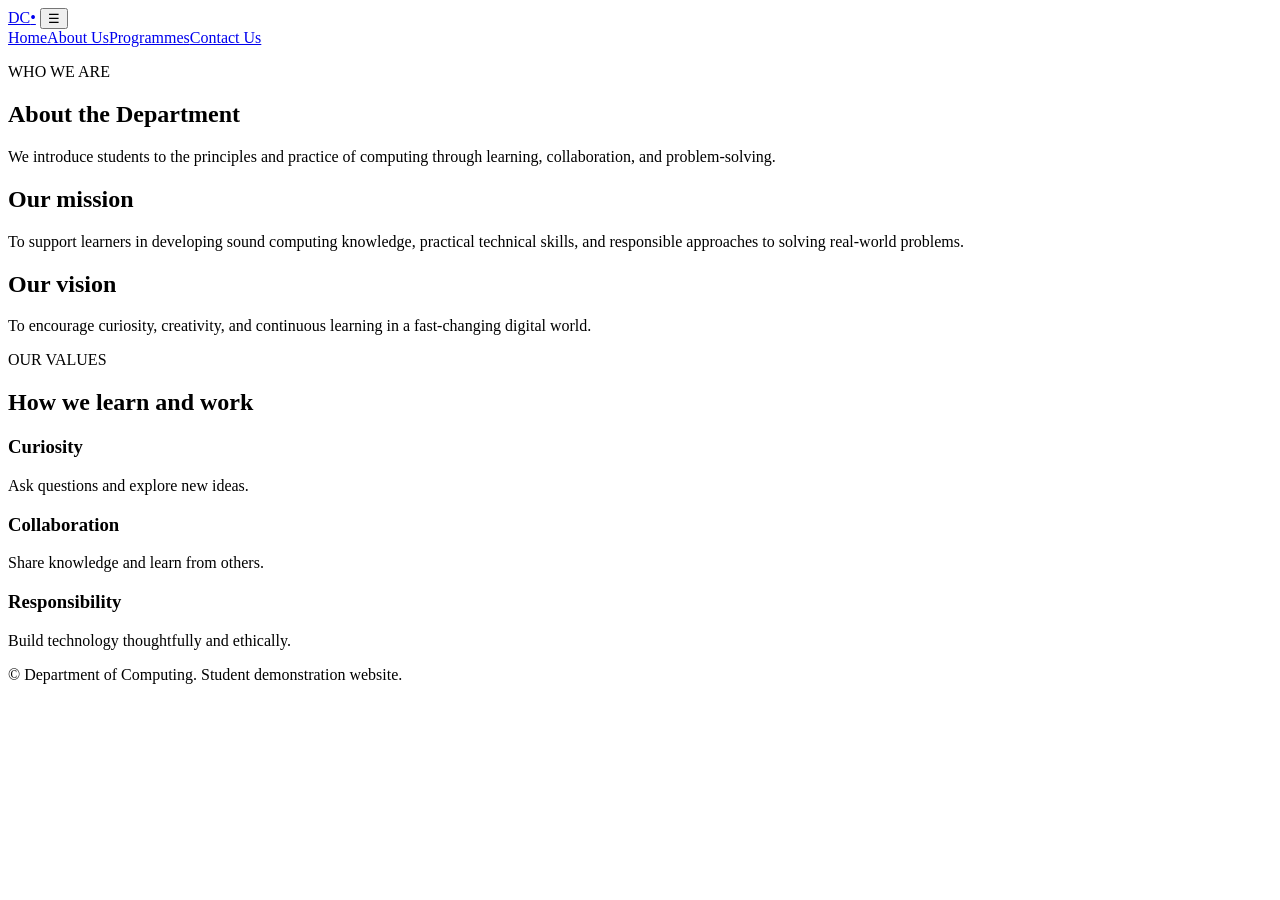
==== about.html @ 1c1f0150 "Add files via upload     Upload SWD414 assignment files" ====
<!DOCTYPE html>
<html lang="en">
<head>
  <meta charset="UTF-8">
  <meta name="viewport" content="width=device-width, initial-scale=1.0">
  <title>Department of Computing | About Us</title>
  <link rel="stylesheet" href="css/style.css">
  <script src="js/script.js" defer></script>
</head>
<body>
  <header class="site-header">
    <a class="brand" href="index.html">DC<span>•</span></a>
    <button class="menu-toggle" aria-label="Toggle navigation" aria-expanded="false">☰</button>
    <nav class="nav"><a href="index.html">Home</a><a class="active" href="about.html">About Us</a><a href="programmes.html">Programmes</a><a href="contact.html">Contact Us</a></nav>
  </header>
  <main class="page-wrap">
    <section class="page-hero"><p class="eyebrow">WHO WE ARE</p><h1>About the Department</h1><p>We introduce students to the principles and practice of computing through learning, collaboration, and problem-solving.</p></section>
    <section class="content-grid">
      <article class="content-panel"><h2>Our mission</h2><p>To support learners in developing sound computing knowledge, practical technical skills, and responsible approaches to solving real-world problems.</p></article>
      <article class="content-panel"><h2>Our vision</h2><p>To encourage curiosity, creativity, and continuous learning in a fast-changing digital world.</p></article>
    </section>
    <section class="section"><p class="eyebrow">OUR VALUES</p><h2 class="section-title">How we learn and work</h2><div class="cards"><article class="card"><h3>Curiosity</h3><p>Ask questions and explore new ideas.</p></article><article class="card"><h3>Collaboration</h3><p>Share knowledge and learn from others.</p></article><article class="card"><h3>Responsibility</h3><p>Build technology thoughtfully and ethically.</p></article></div></section>
  </main>
  <footer><p>© <span class="year"></span> Department of Computing. Student demonstration website.</p></footer>
</body>
</html>
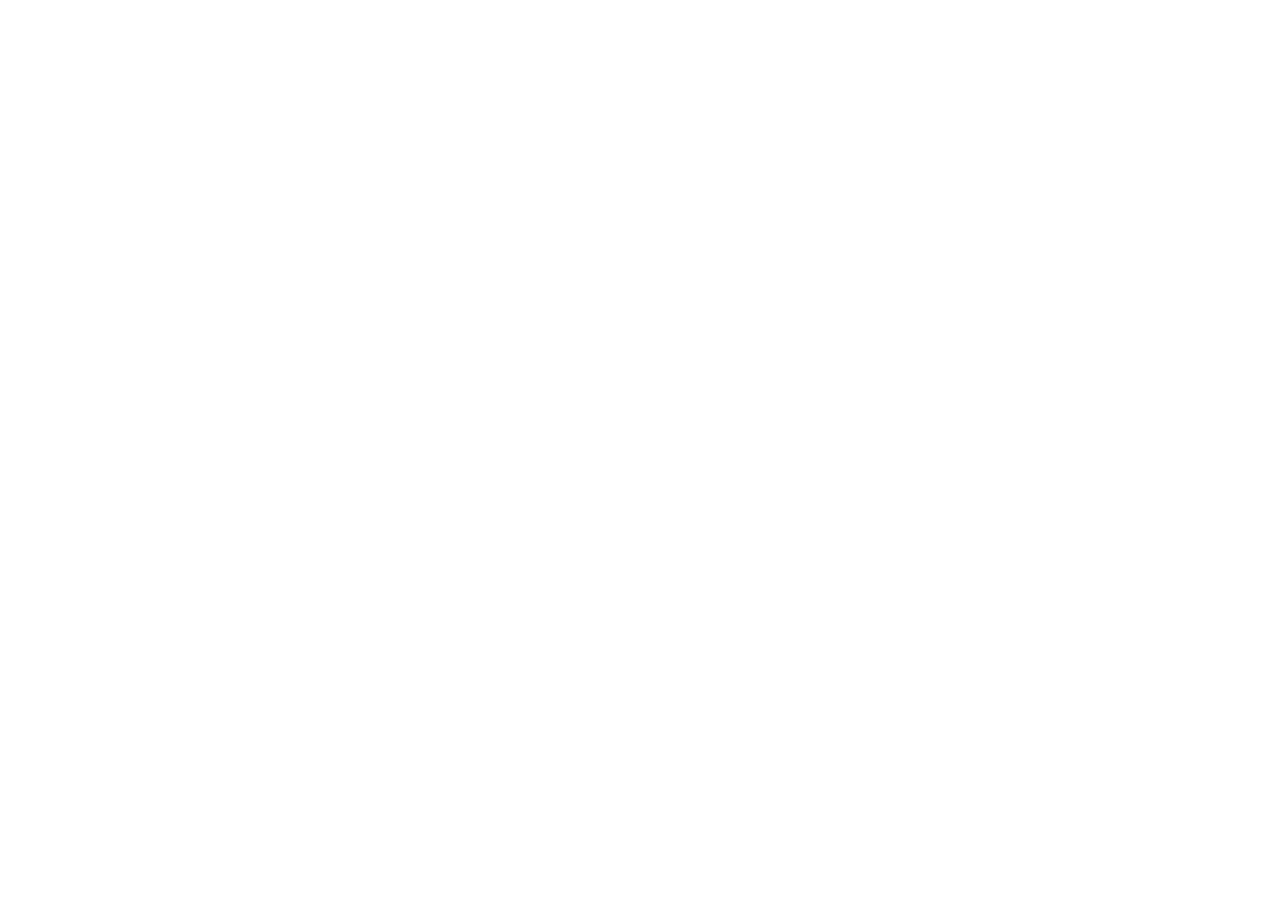
==== commit 1de66beb: "Correct title tag and add department description Fix closing tag for title and add a paragraph about" ====
--- a/about.html
+++ b/about.html
@@ -3,7 +3,8 @@
 <head>
   <meta charset="UTF-8">
   <meta name="viewport" content="width=device-width, initial-scale=1.0">
-  <title>Department of Computing | About Us</title>
+  <title>Department of Computing | About Us</h1>
+    <p>Our Department is committed to developing students’ skills in software development, web technologies, and information systems.</p>
   <link rel="stylesheet" href="css/style.css">
   <script src="js/script.js" defer></script>
 </head>
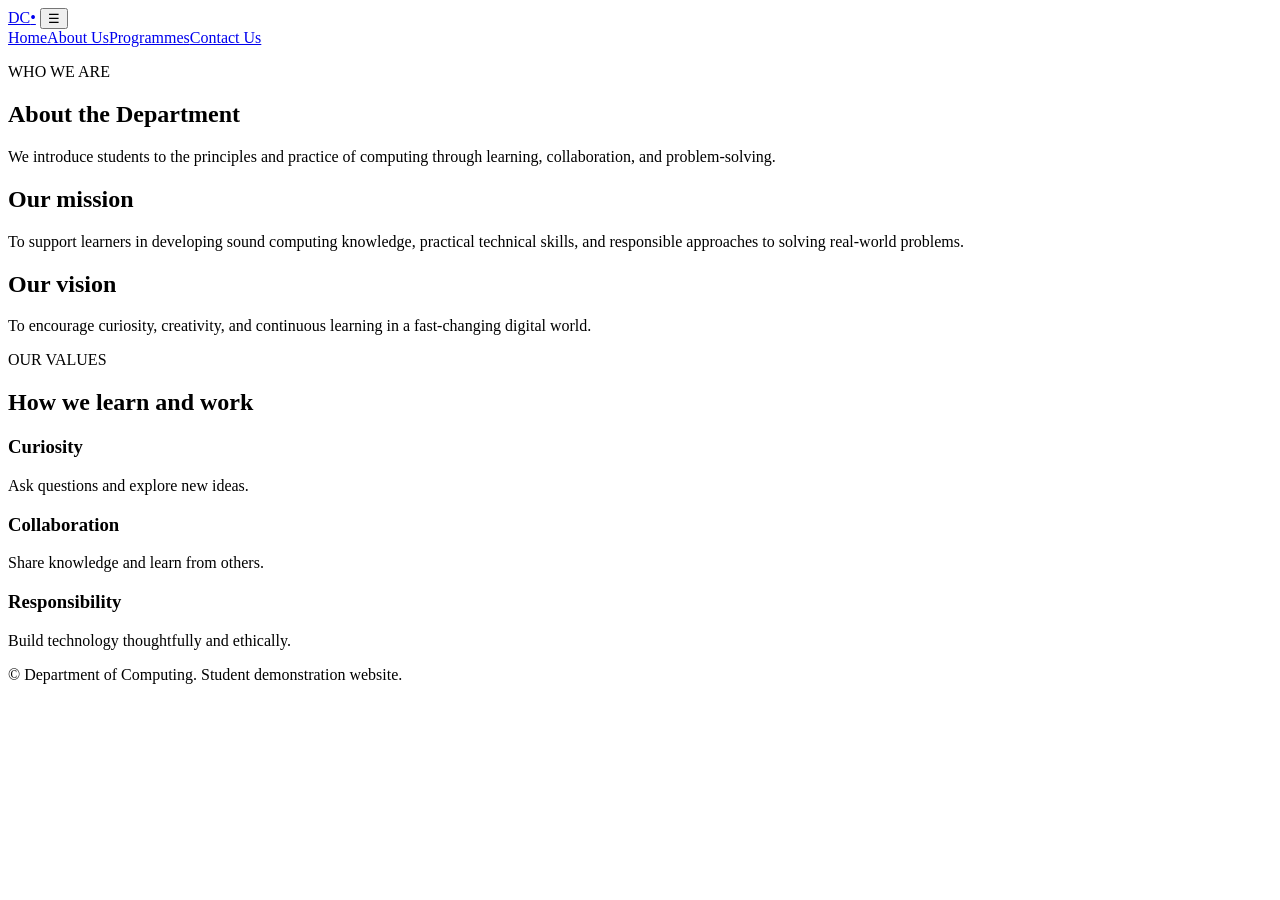
==== commit 0404616c: "Fix title tag in about.html" ====
--- a/about.html
+++ b/about.html
@@ -3,8 +3,7 @@
 <head>
   <meta charset="UTF-8">
   <meta name="viewport" content="width=device-width, initial-scale=1.0">
-  <title>Department of Computing | About Us</h1>
-    <p>Our Department is committed to developing students’ skills in software development, web technologies, and information systems.</p>
+  <title>Department of Computing | About Us</title>
   <link rel="stylesheet" href="css/style.css">
   <script src="js/script.js" defer></script>
 </head>
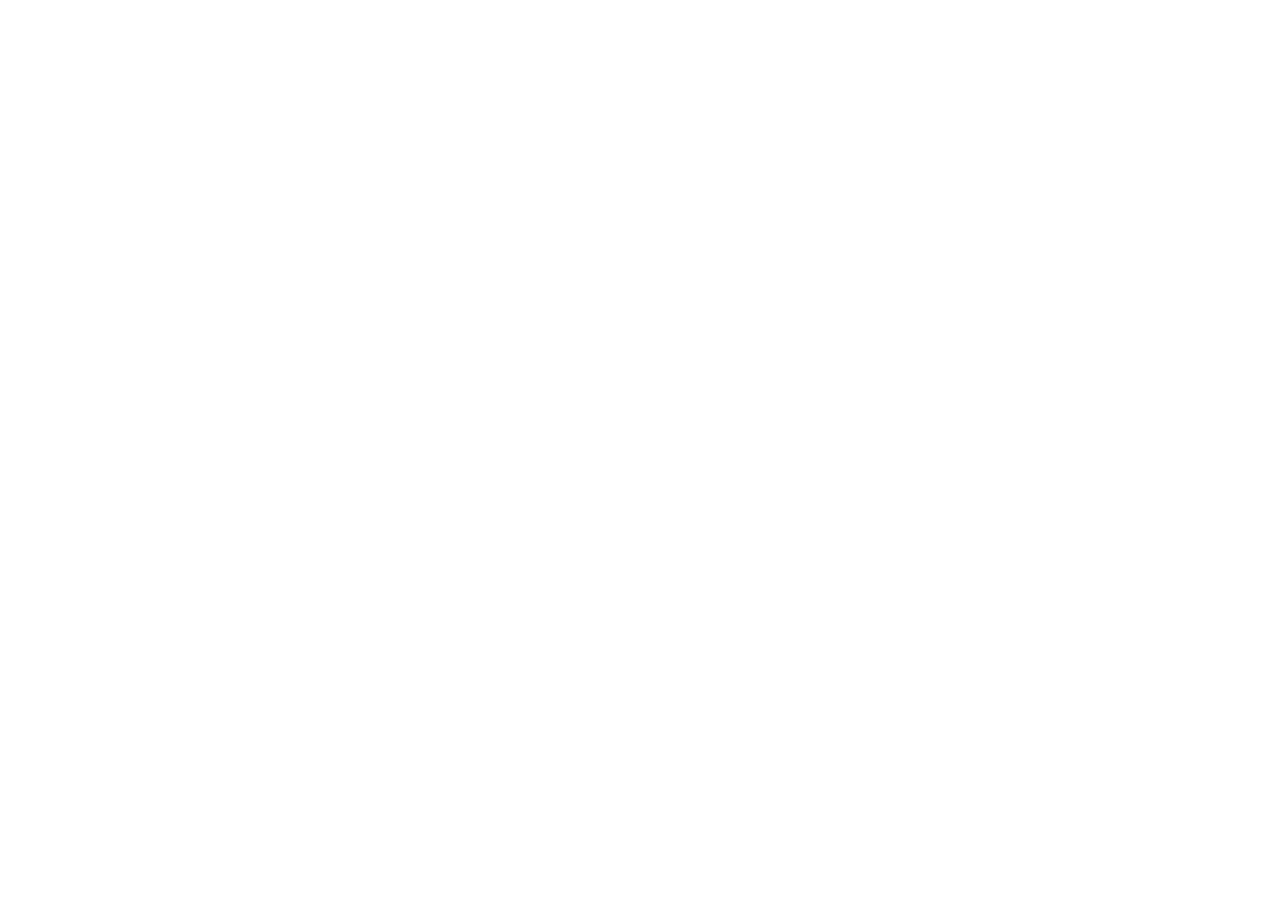
==== commit b433a019: "Merge pull request #1 from ismail2055/About-page Fix title tag and add department description" ====
--- a/about.html
+++ b/about.html
@@ -3,7 +3,8 @@
 <head>
   <meta charset="UTF-8">
   <meta name="viewport" content="width=device-width, initial-scale=1.0">
-  <title>Department of Computing | About Us</title>
+  <title>Department of Computing | About Us</h1>
+    <p>Our Department is committed to developing students’ skills in software development, web technologies, and information systems.</p>
   <link rel="stylesheet" href="css/style.css">
   <script src="js/script.js" defer></script>
 </head>
